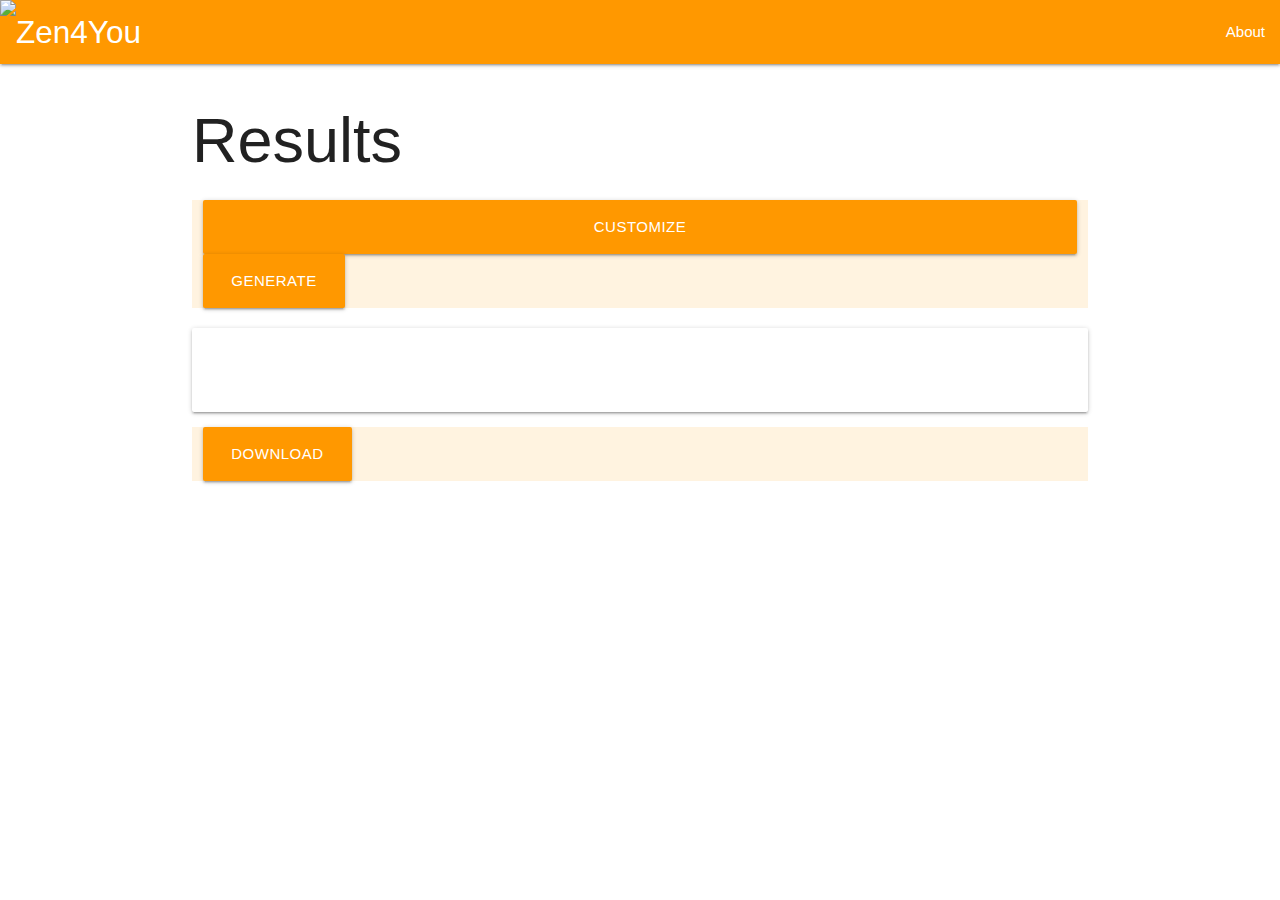
==== results.html @ 2674d478 "Revert "Font customization working"" ====
<!DOCTYPE html>
<html lang="en">

<head>
    <meta charset="UTF-8">
    <meta http-equiv="X-UA-Compatible" content="IE=edge">
    <meta name="viewport" content="width=device-width, initial-scale=1.0">
    <!--Import Google Icon Font-->
    <link href="https://fonts.googleapis.com/icon?family=Material+Icons" rel="stylesheet">
    <!-- Compiled and minified CSS -->
    <link rel="preconnect" href="https://fonts.googleapis.com">
    <!-- Google Fonts -->
    <link rel="preconnect" href="https://fonts.gstatic.com" crossorigin>
    <link href="https://fonts.googleapis.com/css2?family=Gloria+Hallelujah&display=swap" rel="stylesheet">
    <link href="https://fonts.googleapis.com/css2?family=Poppins:wght@100;500&display=swap" rel="stylesheet">
    <link rel="stylesheet" href="https://cdnjs.cloudflare.com/ajax/libs/materialize/1.0.0/css/materialize.min.css" integrity="sha512-UJfAaOlIRtdR+0P6C3KUoTDAxVTuy3lnSXLyLKlHYJlcSU8Juge/mjeaxDNMlw9LgeIotgz5FP8eUQPhX1q10A==" crossorigin="anonymous" referrerpolicy="no-referrer" />
    <script src="https://code.jquery.com/jquery-3.5.1.min.js"></script>
    <script src="https://cdnjs.cloudflare.com/ajax/libs/materialize/1.0.0/js/materialize.min.js" integrity="sha512-NiWqa2rceHnN3Z5j6mSAvbwwg3tiwVNxiAQaaSMSXnRRDh5C2mk/+sKQRw8qjV1vN4nf8iK2a0b048PnHbyx+Q==" crossorigin="anonymous" referrerpolicy="no-referrer"></script>
    <link rel="stylesheet" href="https://code.jquery.com/ui/1.12.1/themes/base/jquery-ui.css"/>


    <title>Motivational Poster Generator Results</title>
    <link rel="stylesheet" href="./assets/cs/style.css">
</head>

<body>
    <header>
        <nav>
            <div class="nav-wrapper orange">
                <a href="index.html" class="brand-logo"><img class="logo" src="./assets/pictures/zen4u100x100_360.png"
                        alt="Zen4You"></a>
                <ul id="nav-mobile" class="right">
                    <li><a href="about.html">About</a></li>
                </ul>
            </div>
        </nav>
    </header>
    <div class="container">
        <h1>Results</h1>
        <div>
            <div class="row orange lighten-5" id="btn-container">
                <div class="col s12"><a class="orange btn-large modal-trigger col s12" href="#modal1">Customize</a></div>
                <div class="col s12"><a id="random-btn" class="btn-large orange">Generate</a></div>
            </div>
            <!-- Div holds the poster elements -->
            <div id="poster-container" class="card-panel hoverable poster valign-wrapper">
                <div class="col s12 center-align">
                    <div class="">
                        <div id="quote">
                            <h2 class="full-quote"></h2>
                        </div>
                        <div id="author">
                            <p class="full-author"></p>
                        </div>
                    </div>

                </div>
            </div>
            <!-- END div that holds poster elements -->
            <div class="row orange lighten-5" id="btn-container">
                <div class="col s12"><a id="download-btn" class="btn-large orange">Download</a></div>
            </div>
        </div>
        <div id="modal1" class="modal">
            <div class="modal-content">
                <h4>Modal Header</h4>
                <div class="row">
                    <div class="col s4">
                        <div class="input-field col s12">
                            <select id="animal">
                              <option value="" disabled selected>Select an animal</option>
                              <option value="dogs">Dogs</option>
                              <option value="cats">Cats</option>
                              <option value="birds">Birds</option>
                            </select>
                            <label>Animals</label>
                        </div>
                    </div>
                    <div class="col s4">
                        <div class="input-field col s12">
                            <select id="theme">
                              <option value="" disabled selected>Select a theme</option>
                              <option value="inspiration">Inspiration</option>
                              <option value="courage">Courage</option>
                              <option value="empathy">Empathy</option>
                              <option value="imagination">Imagination</option>
                              <option value="happiness">Happiness</option>
                              <option value="knowledge">Knowledge</option>
                            </select>
                            <label>Themes</label>
                        </div>
                    </div>
                    <div class="col s4">
                        <div class="input-field col s12">
                            <select id="font">
                              <option value="" disabled selected>Select a font</option>
                              <option value="serif">Serif</option>
                              <option value="sans serif">Sans Serif</option>
                              <option value="handwriting">Handwriting</option>
                              <option value="display">Display</option>
                              <option value="monospace">Monospace</option>
                            </select>
                            <label>Fonts</label>
                        </div>
                    </div>
                </div>
            </div>
            <div class="modal-footer row orange lighten-5">
                <a href="#!" id="generate-customized" class="modal-close btn-large orange">Generate</a>
            </div>
         </div>
    </div>

        <!-- Compiled and minified JavaScript -->
<!--         <script src="https://cdnjs.cloudflare.com/ajax/libs/materialize/1.0.0/js/materialize.min.js"></script>
        <script src="https://code.jquery.com/jquery-3.5.1.min.js"></script>
 -->        <script src="https://cdnjs.cloudflare.com/ajax/libs/dom-to-image/2.6.0/dom-to-image.js"
            integrity="sha512-wUa0ktp10dgVVhWdRVfcUO4vHS0ryT42WOEcXjVVF2+2rcYBKTY7Yx7JCEzjWgPV+rj2EDUr8TwsoWF6IoIOPg=="
            crossorigin="anonymous" referrerpolicy="no-referrer"></script>
        <script src="https://cdnjs.cloudflare.com/ajax/libs/FileSaver.js/2.0.0/FileSaver.js"
            integrity="sha512-UNbeFrHORGTzMn3HTt00fvdojBYHLPxJbLChmtoyDwB6P9hX5mah3kMKm0HHNx/EvSPJt14b+SlD8xhuZ4w9Lg=="
            crossorigin="anonymous" referrerpolicy="no-referrer"></script>
        <script src="./assets/js/results.js"></script>
</body>

</html>
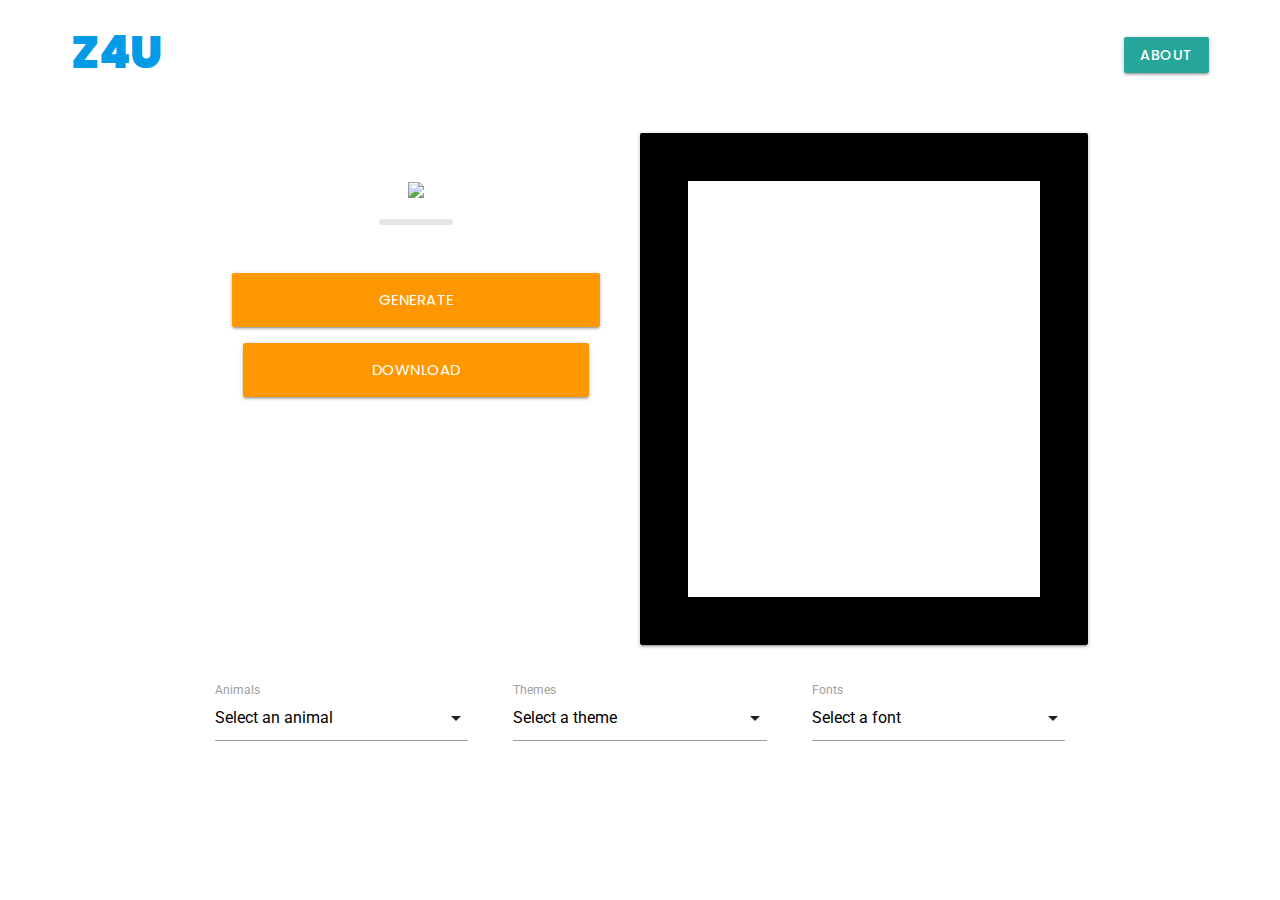
==== commit 35b105d1: "results page layout" ====
--- a/results.html
+++ b/results.html
@@ -6,17 +6,17 @@
     <meta http-equiv="X-UA-Compatible" content="IE=edge">
     <meta name="viewport" content="width=device-width, initial-scale=1.0">
     <!--Import Google Icon Font-->
-    <link href="https://fonts.googleapis.com/icon?family=Material+Icons" rel="stylesheet">
+    <link href="https://fonts.googleapis.com/icon?family=Material+Icons" rel="stylesheet" crossorigin="anonymous">
     <!-- Compiled and minified CSS -->
-    <link rel="preconnect" href="https://fonts.googleapis.com">
+    <link rel="preconnect" href="https://fonts.googleapis.com" crossorigin="anonymous">
     <!-- Google Fonts -->
-    <link rel="preconnect" href="https://fonts.gstatic.com" crossorigin>
-    <link href="https://fonts.googleapis.com/css2?family=Gloria+Hallelujah&display=swap" rel="stylesheet">
-    <link href="https://fonts.googleapis.com/css2?family=Poppins:wght@100;500&display=swap" rel="stylesheet">
+    <link rel="preconnect" href="https://fonts.gstatic.com" crossorigin="anonymous">
+    <link href="https://fonts.googleapis.com/css2?family=Dancing+Script&family=Gloria+Hallelujah&family=Indie+Flower&family=Roboto:wght@100&family=Space+Mono&display=swap" rel="stylesheet" crossorigin="anonymous">
+    <link href="https://fonts.googleapis.com/css2?family=Poppins:wght@100;500&display=swap" rel="stylesheet" crossorigin="anonymous">
     <link rel="stylesheet" href="https://cdnjs.cloudflare.com/ajax/libs/materialize/1.0.0/css/materialize.min.css" integrity="sha512-UJfAaOlIRtdR+0P6C3KUoTDAxVTuy3lnSXLyLKlHYJlcSU8Juge/mjeaxDNMlw9LgeIotgz5FP8eUQPhX1q10A==" crossorigin="anonymous" referrerpolicy="no-referrer" />
-    <script src="https://code.jquery.com/jquery-3.5.1.min.js"></script>
+    <script src="https://code.jquery.com/jquery-3.5.1.min.js" crossorigin="anonymous"></script>
     <script src="https://cdnjs.cloudflare.com/ajax/libs/materialize/1.0.0/js/materialize.min.js" integrity="sha512-NiWqa2rceHnN3Z5j6mSAvbwwg3tiwVNxiAQaaSMSXnRRDh5C2mk/+sKQRw8qjV1vN4nf8iK2a0b048PnHbyx+Q==" crossorigin="anonymous" referrerpolicy="no-referrer"></script>
-    <link rel="stylesheet" href="https://code.jquery.com/ui/1.12.1/themes/base/jquery-ui.css"/>
+    <link rel="stylesheet" href="https://code.jquery.com/ui/1.12.1/themes/base/jquery-ui.css" crossorigin="anonymous"/>
 
 
     <title>Motivational Poster Generator Results</title>
@@ -25,26 +25,37 @@
 
 <body>
     <header>
-        <nav>
-            <div class="nav-wrapper orange">
-                <a href="index.html" class="brand-logo"><img class="logo" src="./assets/pictures/zen4u100x100_360.png"
-                        alt="Zen4You"></a>
-                <ul id="nav-mobile" class="right">
-                    <li><a href="about.html">About</a></li>
+            <div class="row valign-wrapper">
+              <div class="col s6">
+                <a href="index.html"><h1>Z4U</h1></a>
+              </div>
+              <div class="col s6">
+                <ul id="" class="right">
+                    <li><a href="#modalAbout" class="btn modal-trigger">About</a></li>
                 </ul>
-            </div>
-        </nav>
+              <div>
+            </div>
     </header>
+
     <div class="container">
-        <h1>Results</h1>
-        <div>
-            <div class="row orange lighten-5" id="btn-container">
-                <div class="col s12"><a class="orange btn-large modal-trigger col s12" href="#modal1">Customize</a></div>
-                <div class="col s12"><a id="random-btn" class="btn-large orange">Generate</a></div>
-            </div>
+        <div class="row">
+            
+          <!-- Div holds the Generate button -->
+
+
+            <div class="col s6" id="btn-container">
+              <div style="text-align: center">
+                <img width="250px" class="float" src="assets/pictures/shiba-zen-transparent.png">
+                <div class="shadow"></div>
+              </div>
+                <!-- <a class="orange btn-large modal-trigger" href="#modal1">Customize</a> -->
+                <a id="random-btn" class="btn-large orange">Generate</a>
+                <div class="col s12"><a id="download-btn" class="btn-large orange">Download</a></div>
+            </div>
+            
             <!-- Div holds the poster elements -->
-            <div id="poster-container" class="card-panel hoverable poster valign-wrapper">
-                <div class="col s12 center-align">
+            <div class="col s6 card-panel hoverable poster valign-wrapper" id="poster-container">
+                
                     <div class="">
                         <div id="quote">
                             <h2 class="full-quote"></h2>
@@ -54,16 +65,11 @@
                         </div>
                     </div>
 
-                </div>
-            </div>
+            </div>
+        </div>
             <!-- END div that holds poster elements -->
-            <div class="row orange lighten-5" id="btn-container">
-                <div class="col s12"><a id="download-btn" class="btn-large orange">Download</a></div>
-            </div>
-        </div>
-        <div id="modal1" class="modal">
-            <div class="modal-content">
-                <h4>Modal Header</h4>
+            <div class="row" id="">
+              <div class="">
                 <div class="row">
                     <div class="col s4">
                         <div class="input-field col s12">
@@ -105,16 +111,115 @@
                     </div>
                 </div>
             </div>
+                <!-- <div class="col s12"><a id="download-btn" class="btn-large orange">Download</a></div> -->
+            </div>
+        </div>
+        <div id="modal1" class="modal">
+            <div class="modal-content">
+                <h4>Modal Header</h4>
+                <div class="row">
+                    <div class="col s4">
+                        <div class="input-field col s12">
+                            <select id="animal">
+                              <option value="" disabled selected>Select an animal</option>
+                              <option value="dogs">Dogs</option>
+                              <option value="cats">Cats</option>
+                              <option value="birds">Birds</option>
+                            </select>
+                            <label>Animals</label>
+                        </div>
+                    </div>
+                    <div class="col s4">
+                        <div class="input-field col s12">
+                            <select id="theme">
+                              <option value="" disabled selected>Select a theme</option>
+                              <option value="inspiration">Inspiration</option>
+                              <option value="courage">Courage</option>
+                              <option value="empathy">Empathy</option>
+                              <option value="imagination">Imagination</option>
+                              <option value="happiness">Happiness</option>
+                              <option value="knowledge">Knowledge</option>
+                            </select>
+                            <label>Themes</label>
+                        </div>
+                    </div>
+                    <div class="col s4">
+                        <div class="input-field col s12">
+                            <select id="font">
+                              <option value="" disabled selected>Select a font</option>
+                              <option value="serif">Serif</option>
+                              <option value="sans serif">Sans Serif</option>
+                              <option value="handwriting">Handwriting</option>
+                              <option value="display">Display</option>
+                              <option value="monospace">Monospace</option>
+                            </select>
+                            <label>Fonts</label>
+                        </div>
+                    </div>
+                </div>
+            </div>
             <div class="modal-footer row orange lighten-5">
                 <a href="#!" id="generate-customized" class="modal-close btn-large orange">Generate</a>
             </div>
          </div>
     </div>
+    <div class="row modal" id="modalAbout">
+        <div class="col s12 m6 l6">
+          <div class="card">
+            <div class="card-image">
+              <!-- <img src="images/sample-1.jpg"> -->
+              
+              <!-- <a class="btn-floating halfway-fab waves-effect waves-light red"><i class="material-icons">add</i></a> -->
+            </div>
+            <div class="card-content">
+                <span class="card-title">Amadeus Machuca</span>
+              <p>I am a very simple card. I am good at containing small bits of information. I am convenient because I require little markup to use effectively.</p>
+            </div>
+          </div>
+        </div>
+        <div class="col s12 m6 l6">
+            <div class="card">
+              <div class="card-image">
+                <!-- <img src="images/sample-1.jpg"> -->
+                
+                <!-- <a class="btn-floating halfway-fab waves-effect waves-light red"><i class="material-icons">add</i></a> -->
+              </div>
+              <div class="card-content">
+                  <span class="card-title">Jordan Walker</span>
+                <p>I am a very simple card. I am good at containing small bits of information. I am convenient because I require little markup to use effectively.</p>
+              </div>
+            </div>
+          </div>
+          <div class="col s12 m6 l6">
+            <div class="card">
+              <div class="card-image">
+                <!-- <img src="images/sample-1.jpg"> -->
+                
+                <!-- <a class="btn-floating halfway-fab waves-effect waves-light red"><i class="material-icons">add</i></a> -->
+              </div>
+              <div class="card-content">
+                  <span class="card-title">Travis Hoffman</span>
+                <p>I am a very simple card. I am good at containing small bits of information. I am convenient because I require little markup to use effectively.</p>
+              </div>
+            </div>
+          </div>
+          <div class="col s12 m6 l6">
+            <div class="card">
+              <div class="card-image">
+                <!-- <img src="images/sample-1.jpg"> -->
+                
+                <!-- <a class="btn-floating halfway-fab waves-effect waves-light red"><i class="material-icons">add</i></a> -->
+              </div>
+              <div class="card-content">
+                  <span class="card-title">Sara Tam</span>
+                <p>I am a very simple card. I am good at containing small bits of information. I am convenient because I require little markup to use effectively.</p>
+              </div>
+            </div>
+          </div>
+    </div>
 
         <!-- Compiled and minified JavaScript -->
-<!--         <script src="https://cdnjs.cloudflare.com/ajax/libs/materialize/1.0.0/js/materialize.min.js"></script>
-        <script src="https://code.jquery.com/jquery-3.5.1.min.js"></script>
- -->        <script src="https://cdnjs.cloudflare.com/ajax/libs/dom-to-image/2.6.0/dom-to-image.js"
+        <script src="https://cdnjs.cloudflare.com/ajax/libs/dom-to-image/2.6.0/dom-to-image.js"
             integrity="sha512-wUa0ktp10dgVVhWdRVfcUO4vHS0ryT42WOEcXjVVF2+2rcYBKTY7Yx7JCEzjWgPV+rj2EDUr8TwsoWF6IoIOPg=="
             crossorigin="anonymous" referrerpolicy="no-referrer"></script>
         <script src="https://cdnjs.cloudflare.com/ajax/libs/FileSaver.js/2.0.0/FileSaver.js"
--- a/assets/cs/style.css
+++ b/assets/cs/style.css
@@ -0,0 +1,151 @@
+body {
+    background-color: #fff;
+    padding: 0px;
+}
+
+header {
+    font-family: 'Poppins', sans-serif;
+    font-size: 2rem;
+    font-weight: 500;
+    padding: 0 60px;
+}
+
+nav {
+    background-color: white;
+    color: black;
+}
+
+#shiba {
+    text-align: center;
+}
+
+#poster-container {
+    position: relative;
+    /* width: 100%; */
+    height: 40vw;
+    border: 48px solid black;
+    margin: 2px solid black;
+}
+
+#download {
+    margin: 20px 0px solid ;
+    
+}
+
+#quote {
+    overflow: hidden;
+}
+
+.full-quote {
+    padding: 20px;
+    font-family: 'Gloria Hallelujah', cursive;
+    font-size: 2.5vw;
+    color: white;
+    text-shadow: black 3px 3px 3px;
+}
+
+.full-author {
+    color: white;
+    text-shadow: black 3px 3px 3px;
+    padding-top: 20px;
+    font-family: 'Gloria Hallelujah', cursive;
+    font-size: 1.25vw;
+}
+
+
+#btn-container {
+    padding: 40px;
+    font-family: 'Poppins', sans-serif;
+    font-size: 2rem;
+}
+
+#random-btn {
+    margin: 8px 0;
+    width: 100%;
+}
+
+#customize-btn {
+    margin: 8px 0;
+    width: 100%;
+}
+
+#download-btn {
+    margin: 8px 0;
+    width: 100%;
+}
+
+#generate-customized {
+    margin: 8px 0;
+    width: 100%;
+}
+
+.container {
+    /* padding-top: 50px; */
+}
+
+.card {
+    padding: 0px;
+}
+
+.modal { 
+    max-height: 100%; 
+    overflow: visible;
+}
+
+h1 {
+    font-family: 'Poppins', sans-serif;
+    font-size: 3rem;
+    font-weight: 900;
+    margin: 0
+}
+
+.poster {
+    background-repeat: no-repeat;
+    background-size: cover;
+    /* height: 100%; */
+}
+
+/* .logo{
+    width: 50px;
+    height: 50px;
+    margin-top: 8px;
+} */
+ 
+.dropdown-content li>a, .dropdown-content li>span {
+    color: #ff9800;
+}
+
+.float {
+    transform: translatey(0);
+    animation: float 1.8s ease-in-out infinite;
+}
+
+@keyframes float {
+    0%,100% {
+        transform: translatey(0)
+    }
+
+    45% {
+        transform: translatey(-15px)
+    }
+}
+
+.shadow {
+    display: block;
+    width: 20%;
+    height: 6px;
+    margin: 9px auto 40px;
+    border-radius: 6px;
+    background: rgba(0,0,0,.1);
+    animation: shadow 1.8s ease-in-out infinite;
+}
+
+@keyframes shadow {
+    0%,100% {
+        width: 12%
+    }
+
+    45% {
+        width: 5%
+    }
+}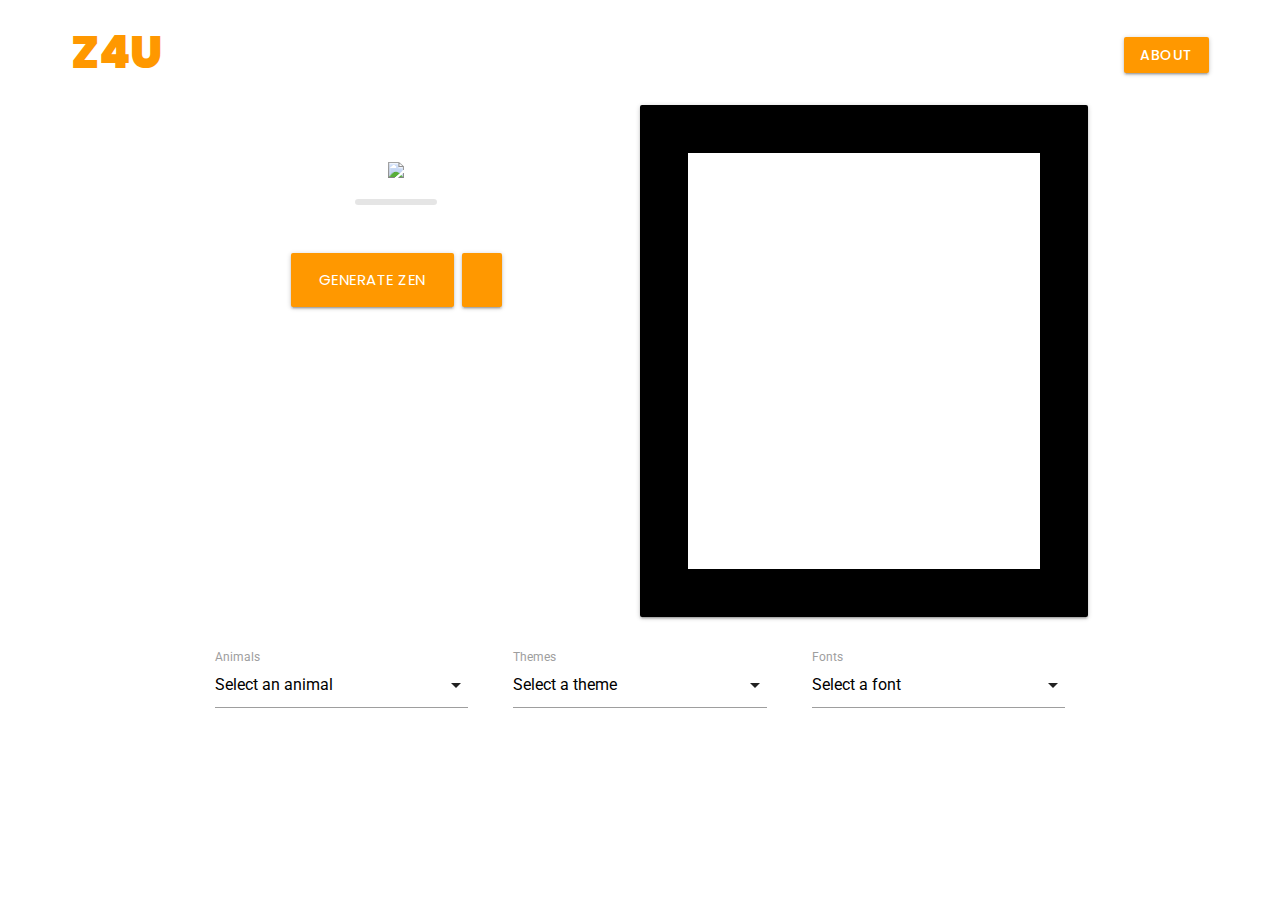
==== commit 25223766: "results page layout" ====
--- a/results.html
+++ b/results.html
@@ -17,6 +17,7 @@
     <script src="https://code.jquery.com/jquery-3.5.1.min.js" crossorigin="anonymous"></script>
     <script src="https://cdnjs.cloudflare.com/ajax/libs/materialize/1.0.0/js/materialize.min.js" integrity="sha512-NiWqa2rceHnN3Z5j6mSAvbwwg3tiwVNxiAQaaSMSXnRRDh5C2mk/+sKQRw8qjV1vN4nf8iK2a0b048PnHbyx+Q==" crossorigin="anonymous" referrerpolicy="no-referrer"></script>
     <link rel="stylesheet" href="https://code.jquery.com/ui/1.12.1/themes/base/jquery-ui.css" crossorigin="anonymous"/>
+    <script src="https://kit.fontawesome.com/9a095f6261.js" crossorigin="anonymous"></script>
 
 
     <title>Motivational Poster Generator Results</title>
@@ -27,11 +28,11 @@
     <header>
             <div class="row valign-wrapper">
               <div class="col s6">
-                <a href="index.html"><h1>Z4U</h1></a>
+                <h1><a href="index.html">Z4U</a></h1>
               </div>
               <div class="col s6">
                 <ul id="" class="right">
-                    <li><a href="#modalAbout" class="btn modal-trigger">About</a></li>
+                    <li><a href="#modalAbout" class="btn modal-trigger orange">About</a></li>
                 </ul>
               <div>
             </div>
@@ -49,8 +50,8 @@
                 <div class="shadow"></div>
               </div>
                 <!-- <a class="orange btn-large modal-trigger" href="#modal1">Customize</a> -->
-                <a id="random-btn" class="btn-large orange">Generate</a>
-                <div class="col s12"><a id="download-btn" class="btn-large orange">Download</a></div>
+                <a id="random-btn" class="btn-large orange">Generate Zen</a>
+                <a id="download-btn" class="btn-large orange"><i class="fa-solid fa-download"></i></a>
             </div>
             
             <!-- Div holds the poster elements -->
@@ -70,7 +71,8 @@
             <!-- END div that holds poster elements -->
             <div class="row" id="">
               <div class="">
-                <div class="row">
+                <div class="row filter">
+                  <!-- <h4>Choose your destiny</h4> -->
                     <div class="col s4">
                         <div class="input-field col s12">
                             <select id="animal">
--- a/assets/cs/style.css
+++ b/assets/cs/style.css
@@ -10,9 +10,16 @@
     padding: 0 60px;
 }
 
-nav {
-    background-color: white;
-    color: black;
+a {
+    color:#ff9800;
+}
+
+h4 {
+    text-align: center;
+    font-family: 'Poppins', sans-serif;
+    text-transform: uppercase;
+    letter-spacing: 4px;
+    font-size: 1.5rem;
 }
 
 #shiba {
@@ -41,7 +48,7 @@
     font-family: 'Gloria Hallelujah', cursive;
     font-size: 2.5vw;
     color: white;
-    text-shadow: black 3px 3px 3px;
+    text-shadow: black 3px 3px 24px;
 }
 
 .full-author {
@@ -54,14 +61,15 @@
 
 
 #btn-container {
-    padding: 40px;
+    padding: 40px 40px 40px 0px;
     font-family: 'Poppins', sans-serif;
     font-size: 2rem;
+    text-align: center;
 }
 
 #random-btn {
     margin: 8px 0;
-    width: 100%;
+    /* width: 100%; */
 }
 
 #customize-btn {
@@ -71,7 +79,9 @@
 
 #download-btn {
     margin: 8px 0;
-    width: 100%;
+    /* width: 100%; */
+    padding-left: 20px;
+    padding-right: 20px;
 }
 
 #generate-customized {
@@ -79,8 +89,8 @@
     width: 100%;
 }
 
-.container {
-    /* padding-top: 50px; */
+.filter {
+    margin-top: 30px;
 }
 
 .card {
@@ -96,7 +106,11 @@
     font-family: 'Poppins', sans-serif;
     font-size: 3rem;
     font-weight: 900;
-    margin: 0
+    margin: 0;
+}
+
+.valign-wrapper {
+    margin: 0;
 }
 
 .poster {
